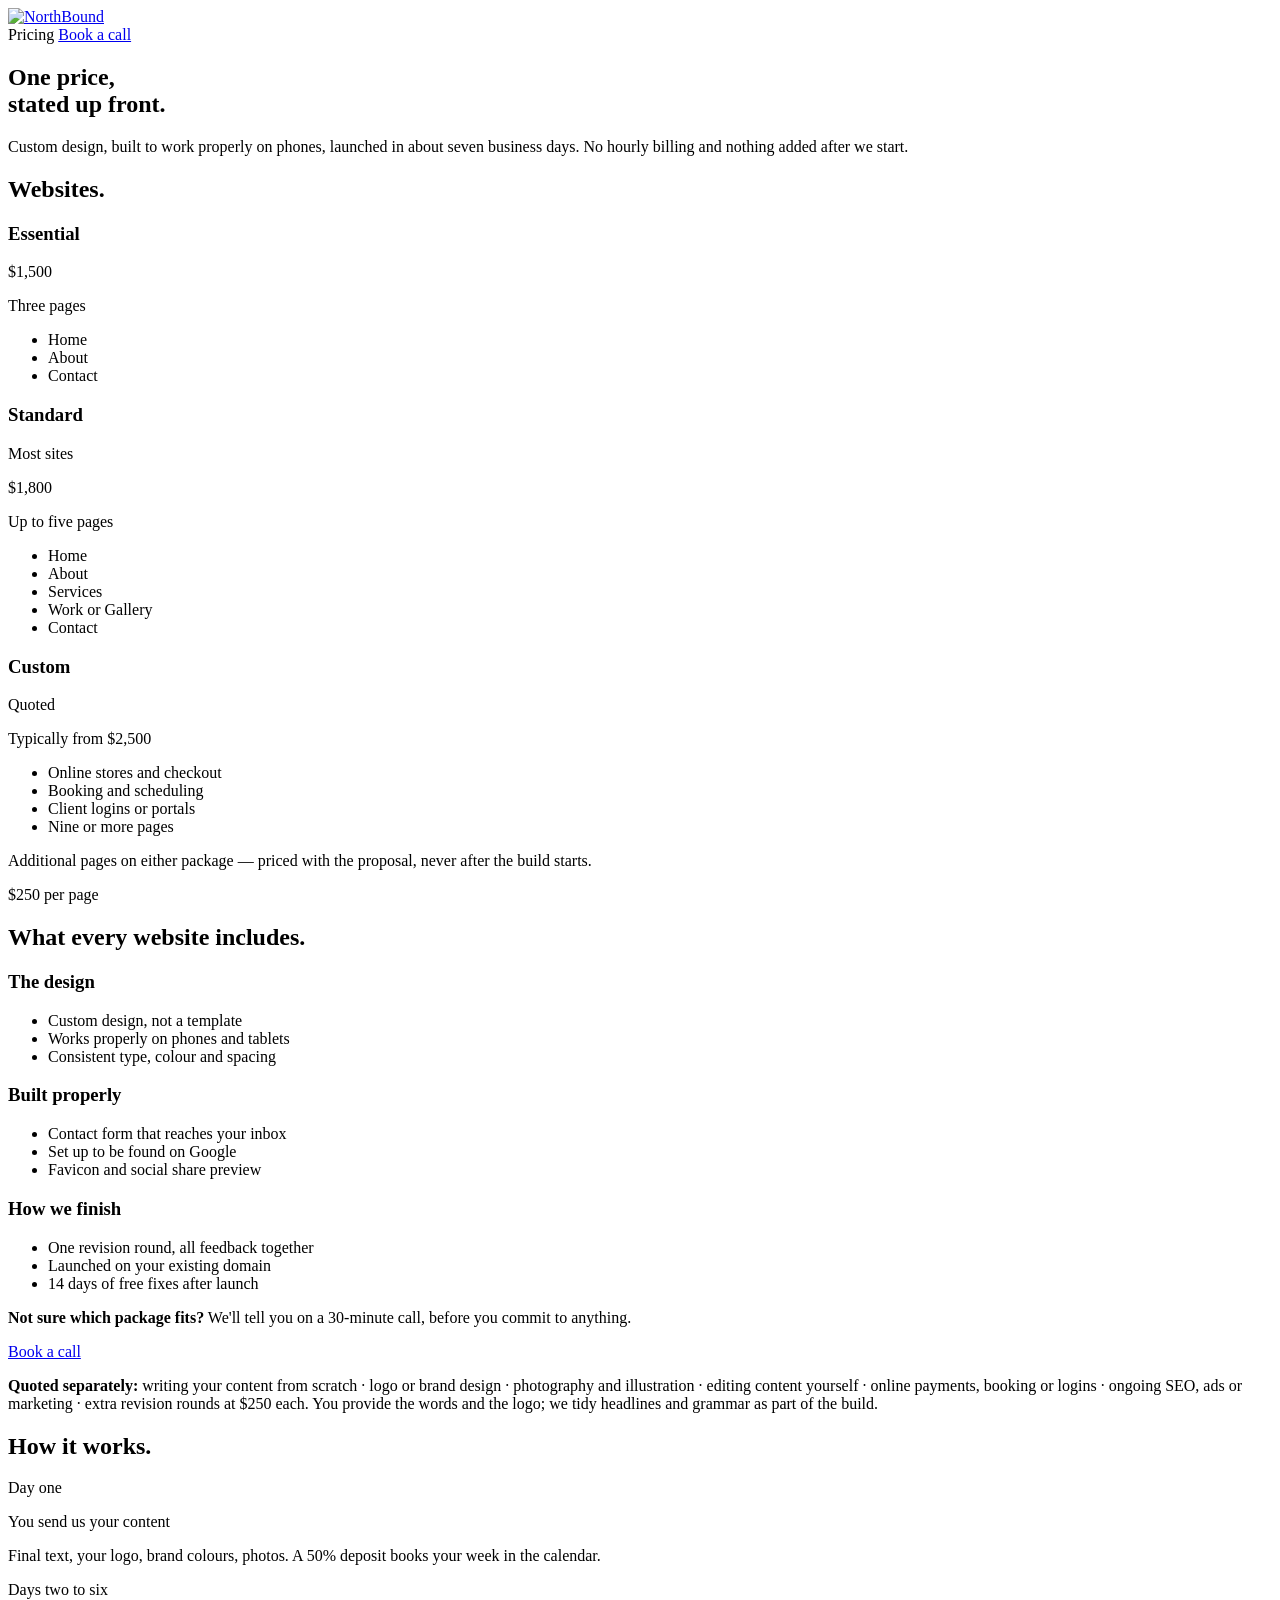
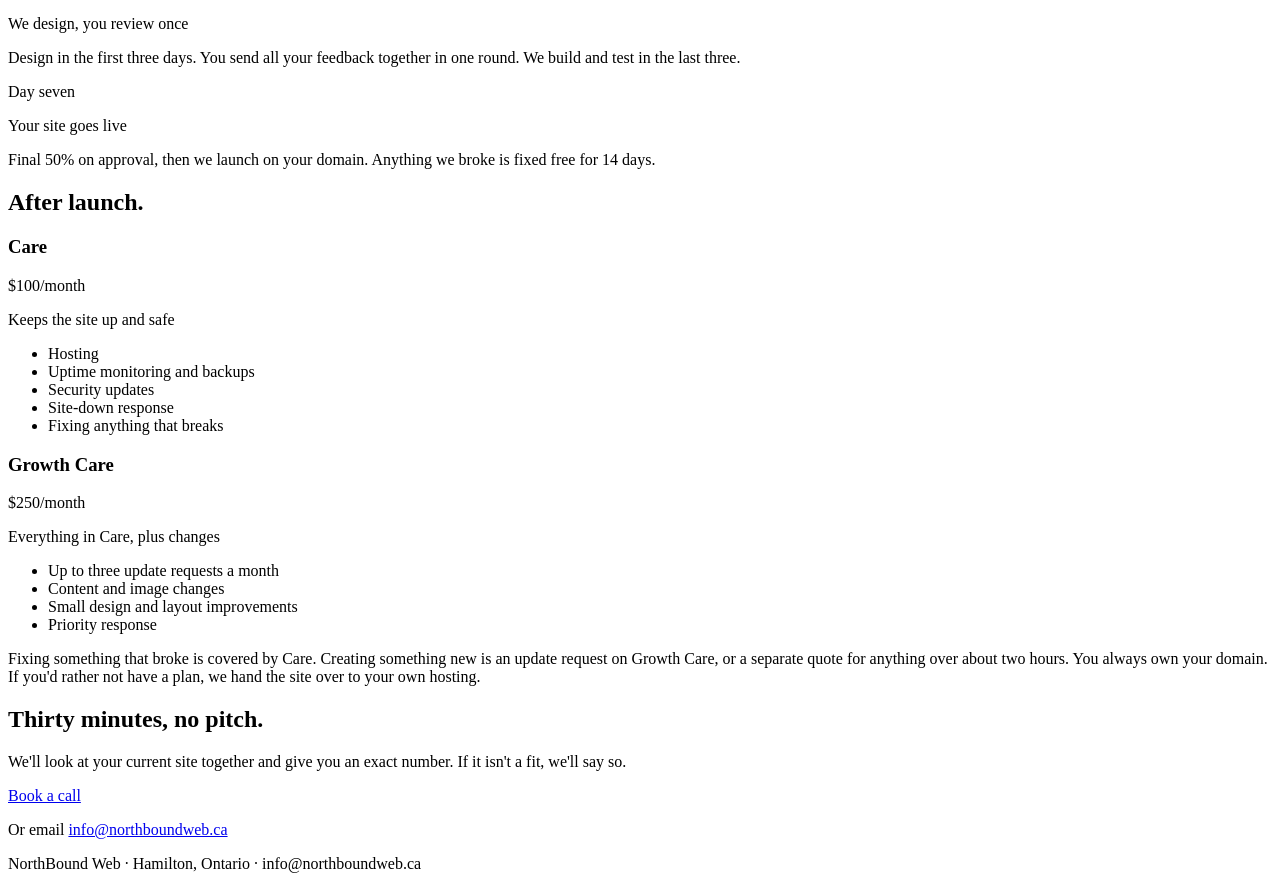
==== site/pricing.html @ d2908b9c "Production build: static site for northboundweb.ca Rebuild of the design-tool export into a deployab" ====
<!DOCTYPE html>
<html lang="en">
<head>
<meta charset="utf-8">
<meta name="viewport" content="width=device-width, initial-scale=1">

<title>Pricing — NorthBound Web</title>
<meta name="description" content="One price, stated up front. Websites from $1,500, most at $1,800 for up to five pages. Custom design, launched in about seven business days. Care plans from $100/month.">
<link rel="canonical" href="https://northboundweb.ca/pricing">

<meta property="og:type" content="website">
<meta property="og:site_name" content="NorthBound Web">
<meta property="og:locale" content="en_CA">
<meta property="og:url" content="https://northboundweb.ca/pricing">
<meta property="og:title" content="Pricing — NorthBound Web">
<meta property="og:description" content="One price, stated up front. Websites from $1,500, most at $1,800 for up to five pages. Custom design, launched in about seven business days. Care plans from $100/month.">
<meta property="og:image" content="https://northboundweb.ca/assets/img/og-image.png">
<meta property="og:image:width" content="1200">
<meta property="og:image:height" content="630">
<meta property="og:image:alt" content="NorthBound Web — professional websites for Ontario businesses. $1,800.">
<meta name="twitter:card" content="summary_large_image">
<meta name="twitter:title" content="Pricing — NorthBound Web">
<meta name="twitter:description" content="One price, stated up front. Websites from $1,500, most at $1,800 for up to five pages. Custom design, launched in about seven business days. Care plans from $100/month.">
<meta name="twitter:image" content="https://northboundweb.ca/assets/img/og-image.png">

<meta name="theme-color" content="#F6F4EE">
<link rel="icon" type="image/svg+xml" href="/favicon.svg">
<link rel="icon" type="image/png" sizes="512x512" href="/assets/img/favicon-512.png">
<link rel="alternate icon" href="/favicon.ico" sizes="any">
<link rel="apple-touch-icon" href="/apple-touch-icon.png">

<link rel="preload" href="/assets/fonts/fraunces-var-latin.woff2" as="font" type="font/woff2" crossorigin>
<link rel="preload" href="/assets/fonts/inter-var-latin.woff2" as="font" type="font/woff2" crossorigin>
<link rel="stylesheet" href="/assets/css/site.css">
<script>document.documentElement.className += ' js';</script>
</head>
<body>

<header class="site-header">
  <div class="container site-header__inner">
    <a class="site-header__logo" href="/" aria-label="NorthBound, home"><img src="/assets/img/wordmark.svg" alt="NorthBound" width="191" height="42"></a>
    <nav class="site-nav" aria-label="Main">
      <span class="site-nav__current" aria-current="page">Pricing</span>
      <a class="btn btn--accent btn--compact" href="https://calendly.com/richard-northboundweb/30min">Book a call</a>
    </nav>
  </div>
</header>

<main>

  <section class="section">
    <div class="container section__body--tight" data-rise>
      <h1 class="hero__title">One price,<br>stated up front.</h1>
      <p class="lede lede--flush measure-54">Custom design, built to work properly on phones, launched in about seven business days. No hourly billing and nothing added after we start.</p>
    </div>
  </section>

  <section class="section section--rule-top" aria-labelledby="websites-title">
    <div class="container section__body--tight" data-rise>
      <h2 class="section__title" id="websites-title">Websites.</h2>

      <div class="grid grid--tiers">

        <article class="tier">
          <h3 class="tier__name">Essential</h3>
          <p class="price--sm">$1,500</p>
          <p class="tier__meta">Three pages</p>
          <ul class="tier__list">
            <li>Home</li>
            <li>About</li>
            <li>Contact</li>
          </ul>
        </article>

        <article class="tier tier--featured">
          <div class="tier__head">
            <h3 class="tier__name">Standard</h3>
            <span class="badge">Most sites</span>
          </div>
          <p class="price--sm">$1,800</p>
          <p class="tier__meta">Up to five pages</p>
          <ul class="tier__list">
            <li>Home</li>
            <li>About</li>
            <li>Services</li>
            <li>Work or Gallery</li>
            <li>Contact</li>
          </ul>
        </article>

        <article class="tier">
          <h3 class="tier__name">Custom</h3>
          <p class="price--sm">Quoted</p>
          <p class="tier__meta">Typically from $2,500</p>
          <ul class="tier__list">
            <li>Online stores and checkout</li>
            <li>Booking and scheduling</li>
            <li>Client logins or portals</li>
            <li>Nine or more pages</li>
          </ul>
        </article>

      </div>

      <div class="tier-footnote">
        <p>Additional pages on either package — priced with the proposal, never after the build starts.</p>
        <p class="tier-footnote__price">$250 per page</p>
      </div>
    </div>
  </section>

  <section class="section section--rule-top" aria-labelledby="includes-title">
    <div class="container section__body--head" data-rise>
      <h2 class="section__title" id="includes-title">What every website includes.</h2>
      <div class="grid grid--cols3">
        <div>
          <h3 class="feature__title">The design</h3>
          <ul class="rule-list">
            <li>Custom design, not a template</li>
            <li>Works properly on phones and tablets</li>
            <li>Consistent type, colour and spacing</li>
          </ul>
        </div>
        <div class="col-divided">
          <h3 class="feature__title">Built properly</h3>
          <ul class="rule-list">
            <li>Contact form that reaches your inbox</li>
            <li>Set up to be found on Google</li>
            <li>Favicon and social share preview</li>
          </ul>
        </div>
        <div class="col-divided">
          <h3 class="feature__title">How we finish</h3>
          <ul class="rule-list">
            <li>One revision round, all feedback together</li>
            <li>Launched on your existing domain</li>
            <li>14 days of free fixes after launch</li>
          </ul>
        </div>
      </div>
    </div>

    <div class="band cta-band">
      <div class="container cta-band__inner">
        <p class="cta-band__text"><strong>Not sure which package fits?</strong> We'll tell you on a 30-minute call, before you commit to anything.</p>
        <a class="btn btn--raised" href="https://calendly.com/richard-northboundweb/30min">Book a call</a>
      </div>
    </div>

    <div class="container section__body--foot">
      <p class="fineprint measure-88"><strong>Quoted separately:</strong> writing your content from scratch · logo or brand design · photography and illustration · editing content yourself · online payments, booking or logins · ongoing SEO, ads or marketing · extra revision rounds at $250 each. You provide the words and the logo; we tidy headlines and grammar as part of the build.</p>
    </div>
  </section>

  <section class="section section--rule-top section--rule-bottom" aria-labelledby="process-title">
    <div class="container section__body--wide" data-rise>
      <h2 class="section__title" id="process-title">How it works.</h2>
      <div class="grid grid--cols3">
        <div>
          <p class="step__eyebrow">Day one</p>
          <p class="step__title">You send us your content</p>
          <p class="step__body">Final text, your logo, brand colours, photos. A 50% deposit books your week in the calendar.</p>
        </div>
        <div class="col-divided">
          <p class="step__eyebrow">Days two to six</p>
          <p class="step__title">We design, you review once</p>
          <p class="step__body">Design in the first three days. You send all your feedback together in one round. We build and test in the last three.</p>
        </div>
        <div class="col-divided">
          <p class="step__eyebrow">Day seven</p>
          <p class="step__title">Your site goes live</p>
          <p class="step__body">Final 50% on approval, then we launch on your domain. Anything we broke is fixed free for 14 days.</p>
        </div>
      </div>
    </div>
  </section>

  <section class="section section--rule-top" aria-labelledby="plans-title">
    <div class="container section__body--tight" data-rise>
      <h2 class="section__title" id="plans-title">After launch.</h2>
      <div class="grid grid--plans">

        <article>
          <h3 class="plan__name">Care</h3>
          <p class="plan__price"><span class="price--sm">$100</span><span class="plan__period">/month</span></p>
          <p class="plan__meta">Keeps the site up and safe</p>
          <ul class="rule-list">
            <li>Hosting</li>
            <li>Uptime monitoring and backups</li>
            <li>Security updates</li>
            <li>Site-down response</li>
            <li>Fixing anything that breaks</li>
          </ul>
        </article>

        <article>
          <h3 class="plan__name">Growth Care</h3>
          <p class="plan__price"><span class="price--sm">$250</span><span class="plan__period">/month</span></p>
          <p class="plan__meta">Everything in Care, plus changes</p>
          <ul class="rule-list">
            <li>Up to three update requests a month</li>
            <li>Content and image changes</li>
            <li>Small design and layout improvements</li>
            <li>Priority response</li>
          </ul>
        </article>

      </div>
      <p class="section__note measure-76">Fixing something that broke is covered by Care. Creating something new is an update request on Growth Care, or a separate quote for anything over about two hours. You always own your domain. If you'd rather not have a plan, we hand the site over to your own hosting.</p>
    </div>
  </section>

  <section class="band" aria-labelledby="cta-title">
    <div class="container section__body--tight" data-rise>
      <h2 class="section__title" id="cta-title">Thirty minutes, no pitch.</h2>
      <p class="lede measure-50">We'll look at your current site together and give you an exact number. If it isn't a fit, we'll say so.</p>
      <div class="cta-row">
        <a class="btn btn--paper" href="https://calendly.com/richard-northboundweb/30min">Book a call</a>
        <p>Or email <a class="link-quiet" href="mailto:info@northboundweb.ca">info@northboundweb.ca</a></p>
      </div>
    </div>
  </section>

</main>

<footer class="site-footer">
  <div class="container site-footer__inner">
    <p>NorthBound Web · Hamilton, Ontario · info@northboundweb.ca</p>
  </div>
</footer>

<script src="/assets/js/reveal.js" defer></script>
</body>
</html>
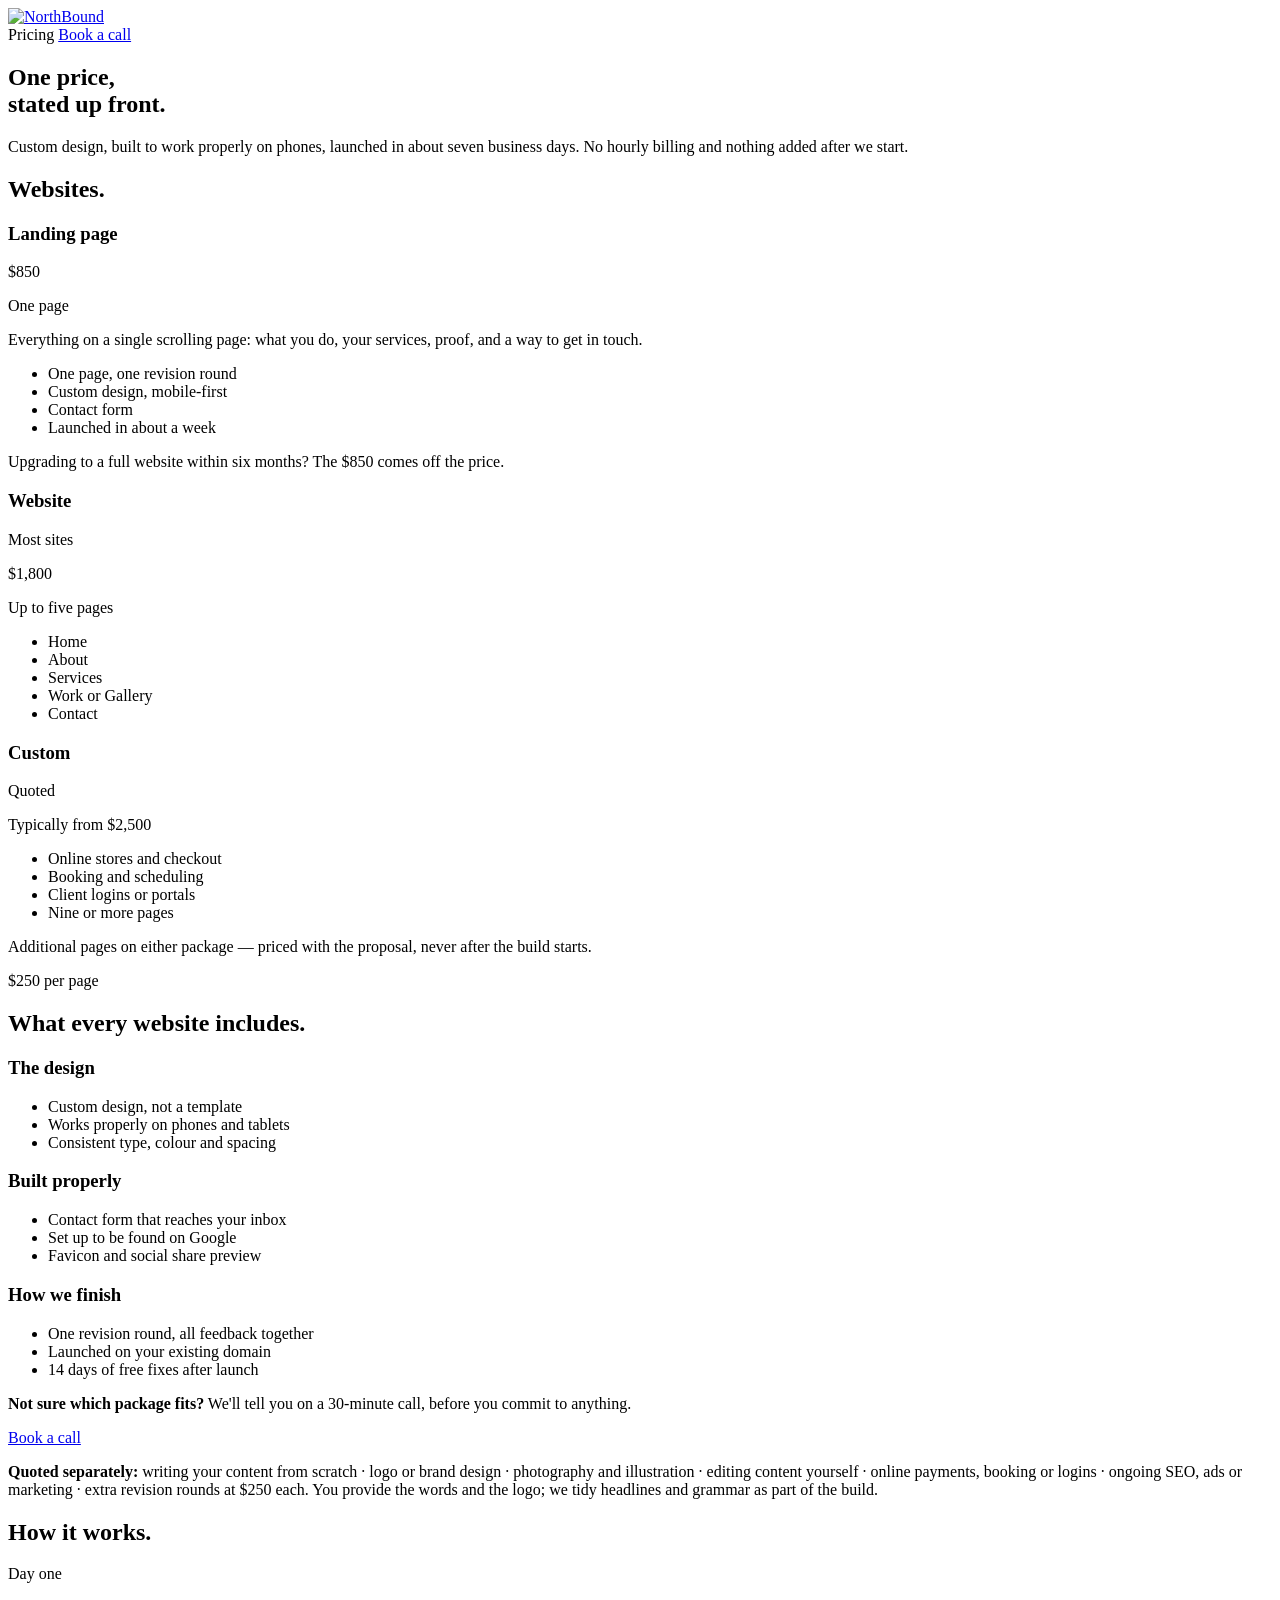
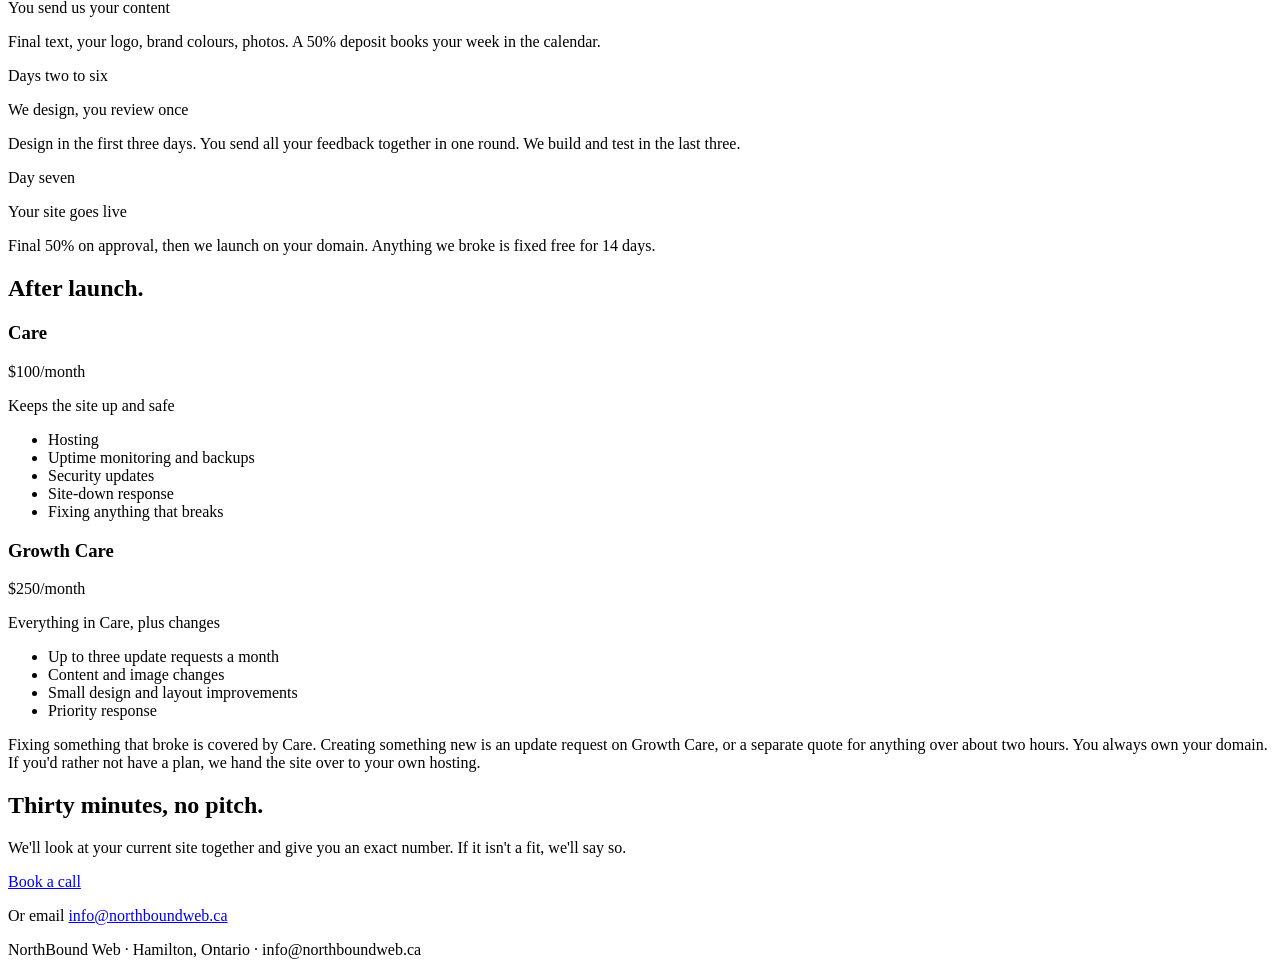
==== commit 26b1c0a6: "Replace the Essential tier with an $850 Landing page New tier ladder: Landing page $850 / Website $1" ====
--- a/site/pricing.html
+++ b/site/pricing.html
@@ -5,7 +5,7 @@
 <meta name="viewport" content="width=device-width, initial-scale=1">
 
 <title>Pricing — NorthBound Web</title>
-<meta name="description" content="One price, stated up front. Websites from $1,500, most at $1,800 for up to five pages. Custom design, launched in about seven business days. Care plans from $100/month.">
+<meta name="description" content="One price, stated up front. Landing pages from $850, websites at $1,800 for up to five pages. Custom design, launched in about seven business days. Care plans from $100/month.">
 <link rel="canonical" href="https://northboundweb.ca/pricing">
 
 <meta property="og:type" content="website">
@@ -13,14 +13,14 @@
 <meta property="og:locale" content="en_CA">
 <meta property="og:url" content="https://northboundweb.ca/pricing">
 <meta property="og:title" content="Pricing — NorthBound Web">
-<meta property="og:description" content="One price, stated up front. Websites from $1,500, most at $1,800 for up to five pages. Custom design, launched in about seven business days. Care plans from $100/month.">
+<meta property="og:description" content="One price, stated up front. Landing pages from $850, websites at $1,800 for up to five pages. Custom design, launched in about seven business days. Care plans from $100/month.">
 <meta property="og:image" content="https://northboundweb.ca/assets/img/og-image.png">
 <meta property="og:image:width" content="1200">
 <meta property="og:image:height" content="630">
 <meta property="og:image:alt" content="NorthBound Web — professional websites for Ontario businesses. $1,800.">
 <meta name="twitter:card" content="summary_large_image">
 <meta name="twitter:title" content="Pricing — NorthBound Web">
-<meta name="twitter:description" content="One price, stated up front. Websites from $1,500, most at $1,800 for up to five pages. Custom design, launched in about seven business days. Care plans from $100/month.">
+<meta name="twitter:description" content="One price, stated up front. Landing pages from $850, websites at $1,800 for up to five pages. Custom design, launched in about seven business days. Care plans from $100/month.">
 <meta name="twitter:image" content="https://northboundweb.ca/assets/img/og-image.png">
 
 <meta name="theme-color" content="#F6F4EE">
@@ -62,19 +62,22 @@
       <div class="grid grid--tiers">
 
         <article class="tier">
-          <h3 class="tier__name">Essential</h3>
-          <p class="price--sm">$1,500</p>
-          <p class="tier__meta">Three pages</p>
+          <h3 class="tier__name">Landing page</h3>
+          <p class="price--sm">$850</p>
+          <p class="tier__meta">One page</p>
+          <p class="tier__desc">Everything on a single scrolling page: what you do, your services, proof, and a way to get in touch.</p>
           <ul class="tier__list">
-            <li>Home</li>
-            <li>About</li>
-            <li>Contact</li>
-          </ul>
+            <li>One page, one revision round</li>
+            <li>Custom design, mobile-first</li>
+            <li>Contact form</li>
+            <li>Launched in about a week</li>
+          </ul>
+          <p class="tier__note">Upgrading to a full website within six months? The $850 comes off the price.</p>
         </article>
 
         <article class="tier tier--featured">
           <div class="tier__head">
-            <h3 class="tier__name">Standard</h3>
+            <h3 class="tier__name">Website</h3>
             <span class="badge">Most sites</span>
           </div>
           <p class="price--sm">$1,800</p>
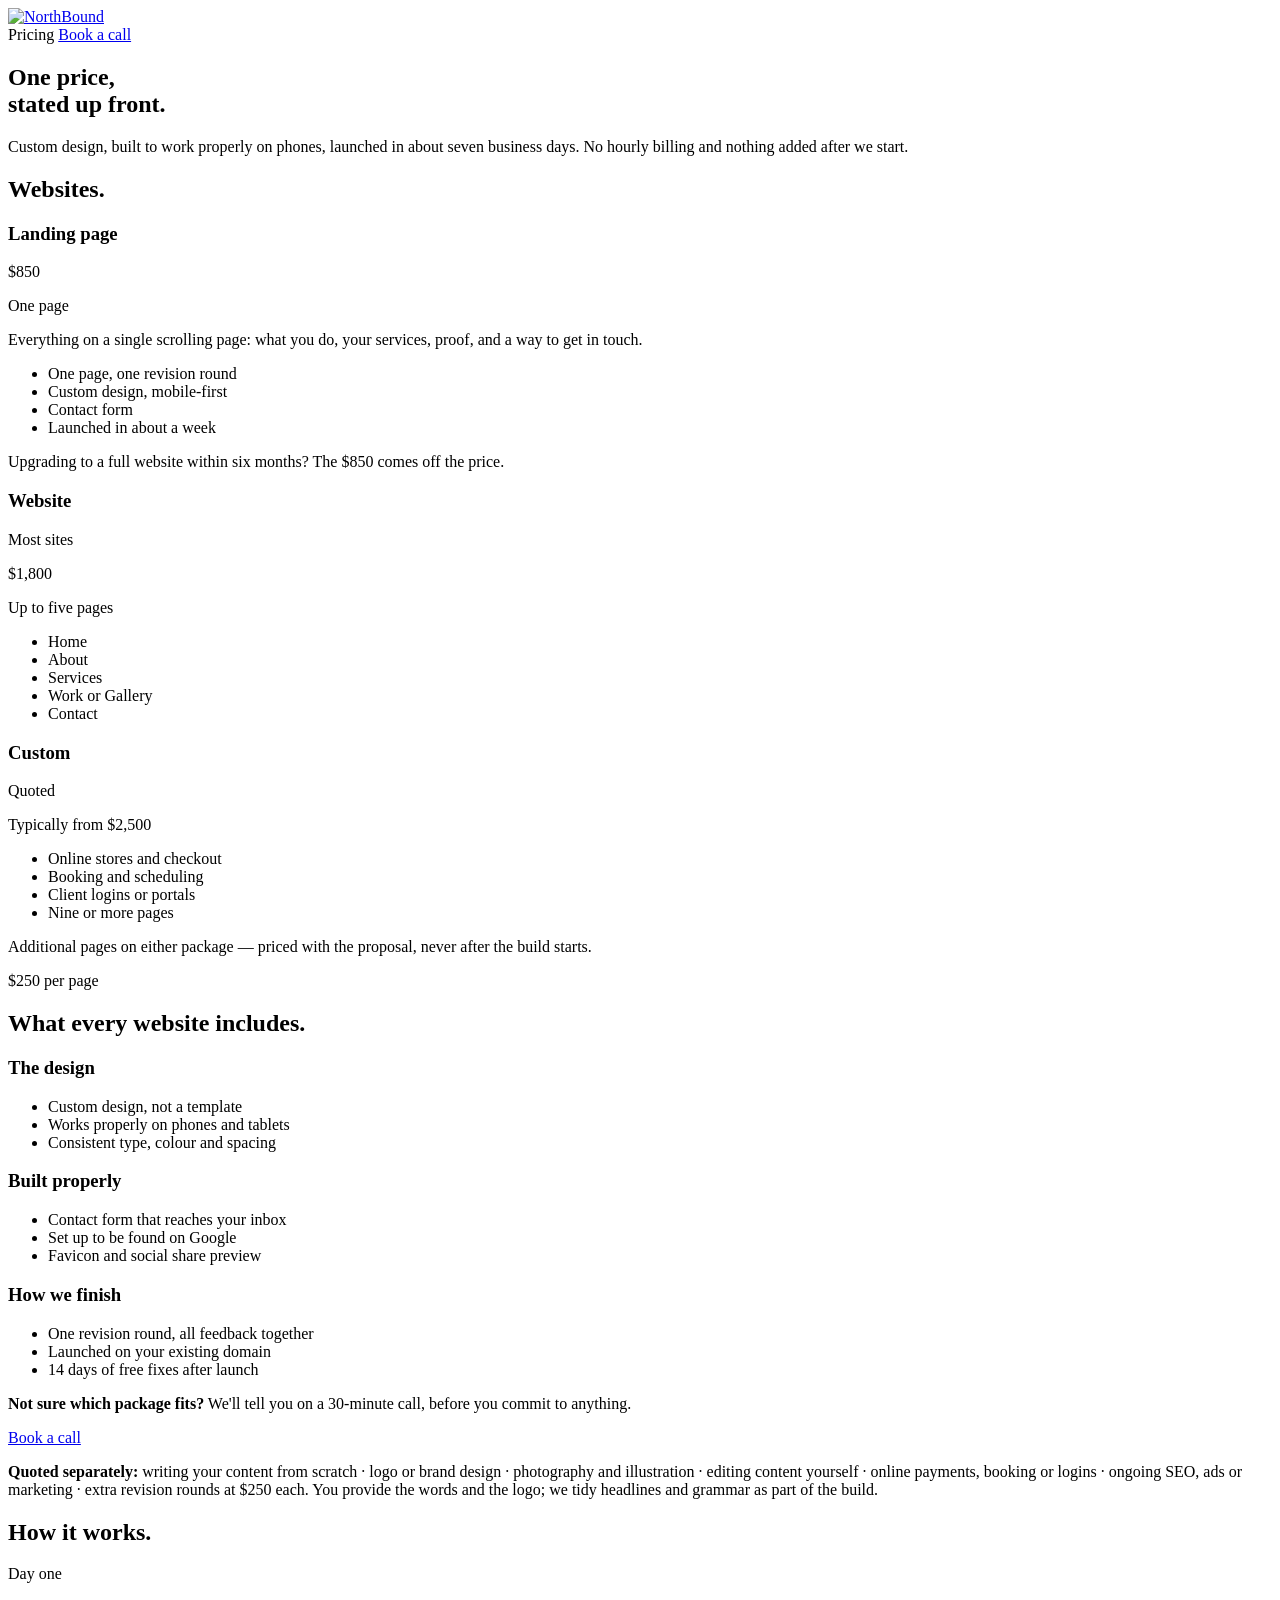
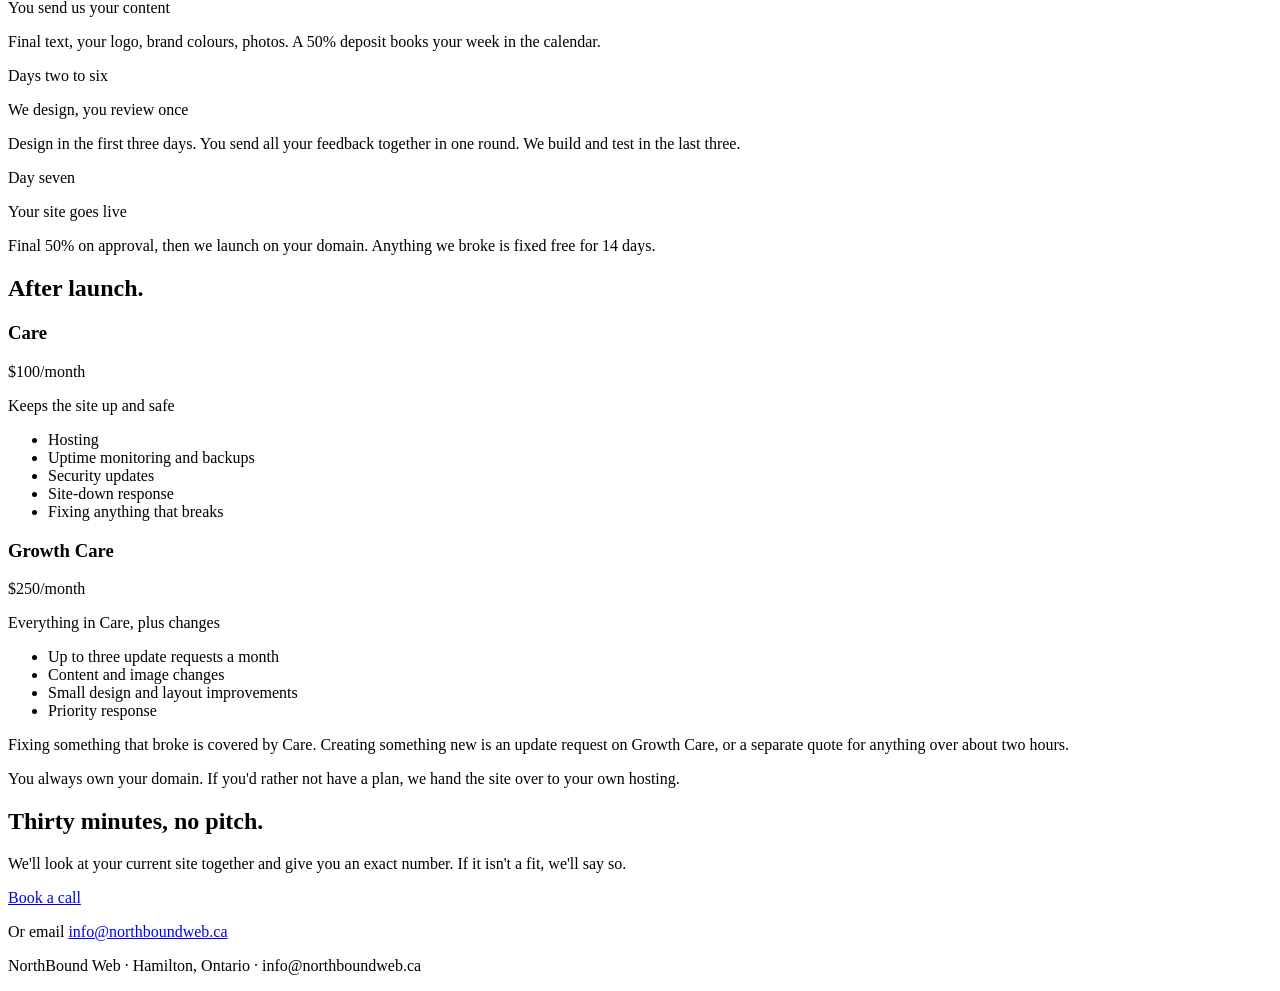
==== commit 7e30e034: "Set the domain-ownership line apart under the care plans "You always own your domain…" moves to its " ====
--- a/site/pricing.html
+++ b/site/pricing.html
@@ -209,7 +209,8 @@
         </article>
 
       </div>
-      <p class="section__note measure-76">Fixing something that broke is covered by Care. Creating something new is an update request on Growth Care, or a separate quote for anything over about two hours. You always own your domain. If you'd rather not have a plan, we hand the site over to your own hosting.</p>
+      <p class="section__note measure-76">Fixing something that broke is covered by Care. Creating something new is an update request on Growth Care, or a separate quote for anything over about two hours.</p>
+      <p class="section__note section__note--aside measure-76">You always own your domain. If you'd rather not have a plan, we hand the site over to your own hosting.</p>
     </div>
   </section>
 
